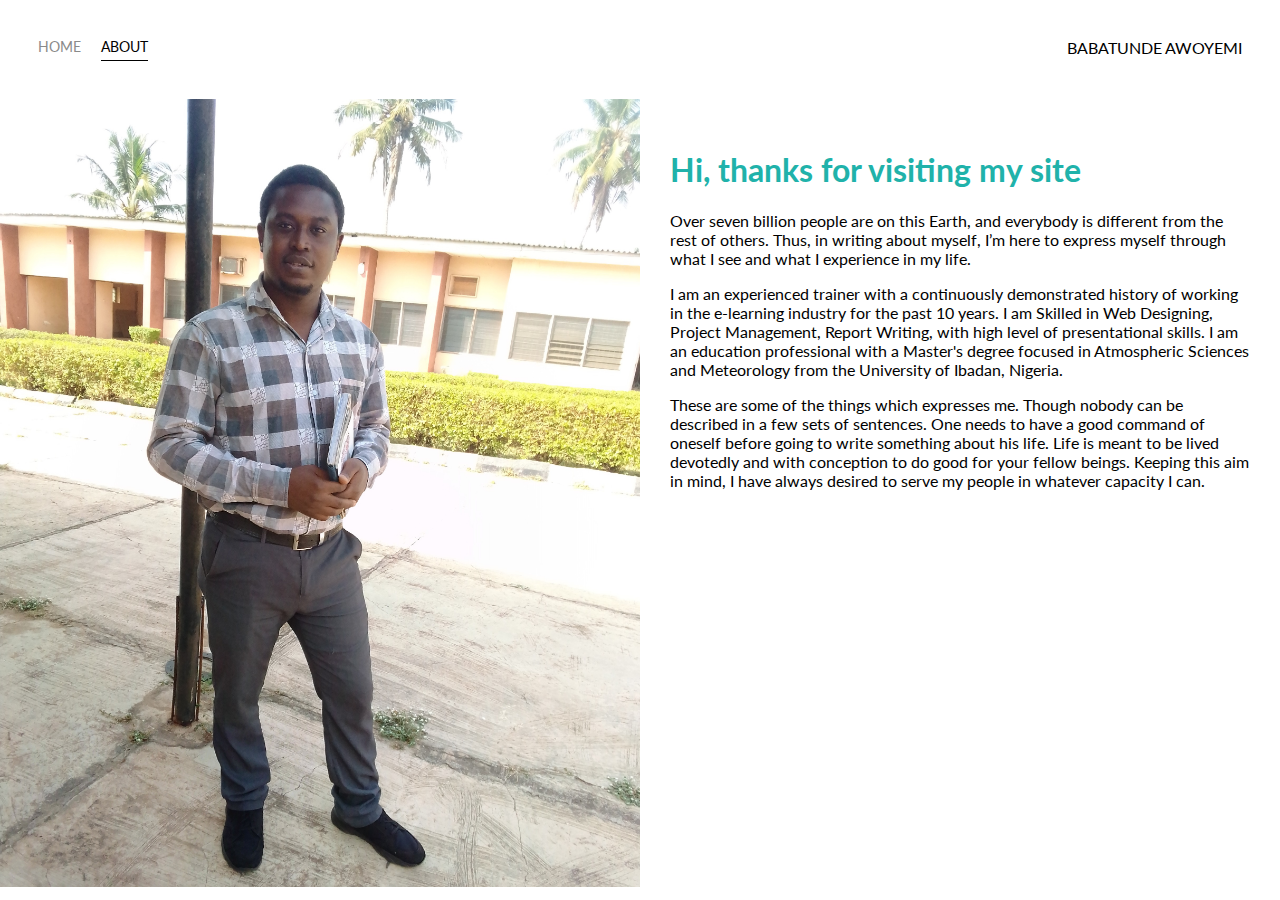
==== about/about.html @ 68509f9b "My First Commit" ====
<!DOCTYPE html>
<html lang="en">

<head>
  <meta charset="UTF-8" />
  <title>About</title>
  <link rel="stylesheet" href="https://fonts.googleapis.com/css?family=Lato">
  <link rel="stylesheet" href="../css/style.css" />
</head>

<body>
  <div class="container">
    <div class="nav-wrapper">
      <div class="left-side">
        <div class="nav-link-wrapper">
          <a href="../index.html">Home</a>
        </div>
        <div class="nav-link-wrapper active-nav-link">
          <a href="about.html">About</a>
        </div>
      </div>
      <div class="right-side">
        <div class="brand">
          <div>BABATUNDE AWOYEMI</div>
        </div>
      </div>
    </div>

    <div class="content-wrapper">
      <div class="two-column-wrapper">
        <div class="profile-image-wrapper">
          <img src="../images/profile.jpg" alt="Babatunde Profile Picture">
        </div>
        <div class="profile-content-wrapper">
          <h1>Hi, thanks for visiting my site</h1>
          <p>Over seven billion people are on this Earth, and everybody is different from the rest of others. Thus, in
            writing about myself, I’m here to express myself through what I see and what I experience in my life.</p>
          <p>I am an experienced trainer with a continuously demonstrated history of working in the e-learning industry
            for the past 10 years. I am Skilled in Web Designing, Project Management, Report Writing, with high level of
            presentational skills. I am an education professional with a Master's degree focused in Atmospheric Sciences
            and Meteorology from the University of Ibadan, Nigeria. </p>
          <p>These are some of the things which expresses me. Though nobody can be described in a few sets of sentences.
            One needs to have a good command of oneself before going to write something about his life. Life is meant to
            be lived devotedly and with conception to do good for your fellow beings. Keeping this aim in mind, I have
            always desired to serve my people in whatever capacity I can.</p>
        </div>
      </div>
    </div>
  </div>
</body>

</html>
---- css/style.css ----
/* Master Styles */
body {
  font-family: "Lato", 'Segoe UI', Tahoma, Geneva, Verdana, sans-serif;
  margin: 0px;
}

.container {
  display: grid;
  grid-template-columns: 1fr;
}

/* Nav styles */
.nav-wrapper {
  display: flex;
  justify-content: space-between;
  padding: 38px;
}

.left-side {
  display: flex;
}

.nav-wrapper > .left-side > div {
  margin-right: 20px;
  font-size: 0.9em;
  text-transform: uppercase;
}

.nav-link-wrapper {
  height: 22px;
  border-bottom: 1px solid transparent;
  transition: border-bottom 0.5s;
}

.nav-link-wrapper a {
  color: #8a8a8a;
  text-decoration: none;
  transition: color 0.5s;
}

.nav-link-wrapper:hover {
  border-bottom: 1px solid black;
}

.nav-link-wrapper a:hover {
  color: black;
}

.active-nav-link {
  border-bottom: 1px solid black;
}
.active-nav-link a{
  color: black !important;
}
/* Portfolio Styles */
.portfolio-items-wrapper {
  display: grid;
  grid-template-columns: 1fr 1fr 1fr;
}

.portfolio-item-wrapper {
  position: relative;
}

.portfolio-img-background {
  height: 350px;
  width: 100%;
  background-size: cover;
  background-position: center;
  background-repeat: no-repeat;
}

.img-text-wrapper {
  position: absolute;
  top: 0;
  display: flex;
  flex-direction: column;
  justify-content: center;
  align-items: center;
  height: 100%;
  text-align: center;
  padding-left: 100px;
  padding-right: 100px;
}

.logo-wrapper img {
  width: 50%;
  margin-bottom: 20px;
}

.img-text-wrapper .subtitle {
  transition: 1s;
  color: transparent;
  font-weight: 600;
}

.img-text-wrapper:hover .subtitle {
  font-weight: 600;
  color: lightseagreen;
}

.img-darken {
  transition: 1s;
  filter: brightness(10%);
}

/* About Page*/
.two-column-wrapper {
  display: grid;
  grid-template-columns: 1fr 1fr;
}

.profile-image-wrapper img {
  width: 100%;
}

.profile-content-wrapper {
  padding: 30px;
}

.profile-content-wrapper h1 {
  color: lightseagreen;
}
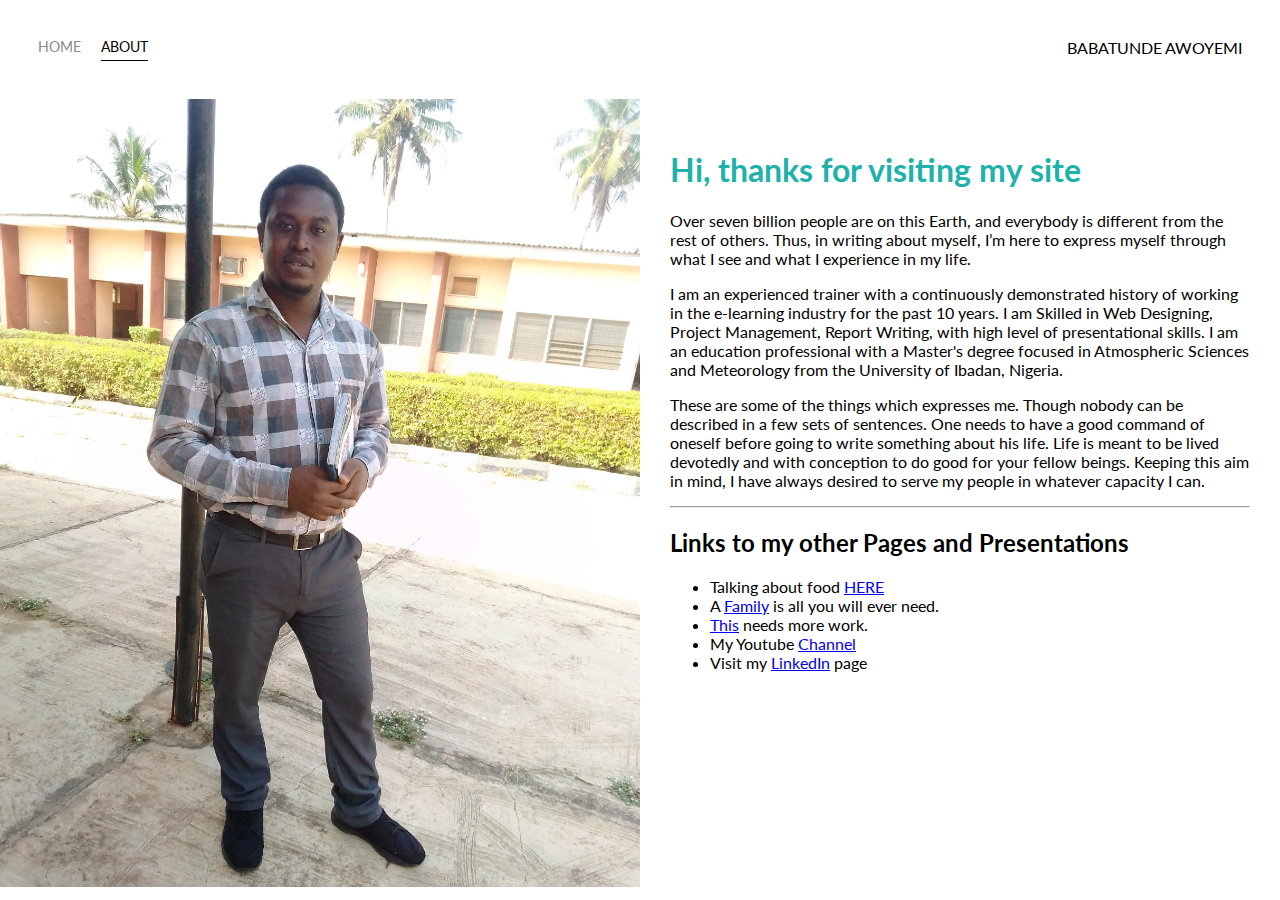
==== commit 54e01de6: "updated 2" ====
--- a/about/about.html
+++ b/about/about.html
@@ -1,52 +1,97 @@
 <!DOCTYPE html>
 <html lang="en">
+  <head>
+    <meta charset="UTF-8" />
+    <title>About</title>
+    <link
+      rel="stylesheet"
+      href="https://fonts.googleapis.com/css?family=Lato"
+    />
+    <link rel="stylesheet" href="../css/style.css" />
+  </head>
 
-<head>
-  <meta charset="UTF-8" />
-  <title>About</title>
-  <link rel="stylesheet" href="https://fonts.googleapis.com/css?family=Lato">
-  <link rel="stylesheet" href="../css/style.css" />
-</head>
-
-<body>
-  <div class="container">
-    <div class="nav-wrapper">
-      <div class="left-side">
-        <div class="nav-link-wrapper">
-          <a href="../index.html">Home</a>
+  <body>
+    <div class="container">
+      <div class="nav-wrapper">
+        <div class="left-side">
+          <div class="nav-link-wrapper">
+            <a href="../index.html">Home</a>
+          </div>
+          <div class="nav-link-wrapper active-nav-link">
+            <a href="about.html">About</a>
+          </div>
         </div>
-        <div class="nav-link-wrapper active-nav-link">
-          <a href="about.html">About</a>
+        <div class="right-side">
+          <div class="brand">
+            <div>BABATUNDE AWOYEMI</div>
+          </div>
         </div>
       </div>
-      <div class="right-side">
-        <div class="brand">
-          <div>BABATUNDE AWOYEMI</div>
+
+      <div class="content-wrapper">
+        <div class="two-column-wrapper">
+          <div class="profile-image-wrapper">
+            <img src="../images/profile.jpg" alt="Babatunde Profile Picture" />
+          </div>
+          <div class="profile-content-wrapper">
+            <h1>Hi, thanks for visiting my site</h1>
+            <p>
+              Over seven billion people are on this Earth, and everybody is
+              different from the rest of others. Thus, in writing about myself,
+              I’m here to express myself through what I see and what I
+              experience in my life.
+            </p>
+            <p>
+              I am an experienced trainer with a continuously demonstrated
+              history of working in the e-learning industry for the past 10
+              years. I am Skilled in Web Designing, Project Management, Report
+              Writing, with high level of presentational skills. I am an
+              education professional with a Master's degree focused in
+              Atmospheric Sciences and Meteorology from the University of
+              Ibadan, Nigeria.
+            </p>
+            <p>
+              These are some of the things which expresses me. Though nobody can
+              be described in a few sets of sentences. One needs to have a good
+              command of oneself before going to write something about his life.
+              Life is meant to be lived devotedly and with conception to do good
+              for your fellow beings. Keeping this aim in mind, I have always
+              desired to serve my people in whatever capacity I can.
+            </p>
+            <hr />
+            <h2>Links to my other Pages and Presentations</h2>
+            <ul>
+              <li>
+                Talking about food
+                <a href="https://decreed001.github.io/foodie/">HERE</a>
+              </li>
+              <li>
+                A <a href="https://decreed001.github.io/family/">Family</a> is
+                all you will ever need.
+              </li>
+              <li>
+                <a href="https://decreed001.github.io/alteduconsult/">This</a>
+                needs more work.
+              </li>
+              <li>
+                My Youtube
+                <a
+                  href="https://www.youtube.com/channel/UCdE0_FdjLdMg85PPJGWIkhg/"
+                  >Channel</a
+                >
+              </li>
+              <li>
+                Visit my
+                <a
+                  href="https://www.linkedin.com/in/babatunde-awoyemi-49a23962/"
+                  >LinkedIn</a
+                >
+                page
+              </li>
+            </ul>
+          </div>
         </div>
       </div>
     </div>
-
-    <div class="content-wrapper">
-      <div class="two-column-wrapper">
-        <div class="profile-image-wrapper">
-          <img src="../images/profile.jpg" alt="Babatunde Profile Picture">
-        </div>
-        <div class="profile-content-wrapper">
-          <h1>Hi, thanks for visiting my site</h1>
-          <p>Over seven billion people are on this Earth, and everybody is different from the rest of others. Thus, in
-            writing about myself, I’m here to express myself through what I see and what I experience in my life.</p>
-          <p>I am an experienced trainer with a continuously demonstrated history of working in the e-learning industry
-            for the past 10 years. I am Skilled in Web Designing, Project Management, Report Writing, with high level of
-            presentational skills. I am an education professional with a Master's degree focused in Atmospheric Sciences
-            and Meteorology from the University of Ibadan, Nigeria. </p>
-          <p>These are some of the things which expresses me. Though nobody can be described in a few sets of sentences.
-            One needs to have a good command of oneself before going to write something about his life. Life is meant to
-            be lived devotedly and with conception to do good for your fellow beings. Keeping this aim in mind, I have
-            always desired to serve my people in whatever capacity I can.</p>
-        </div>
-      </div>
-    </div>
-  </div>
-</body>
-
-</html>+  </body>
+</html>
